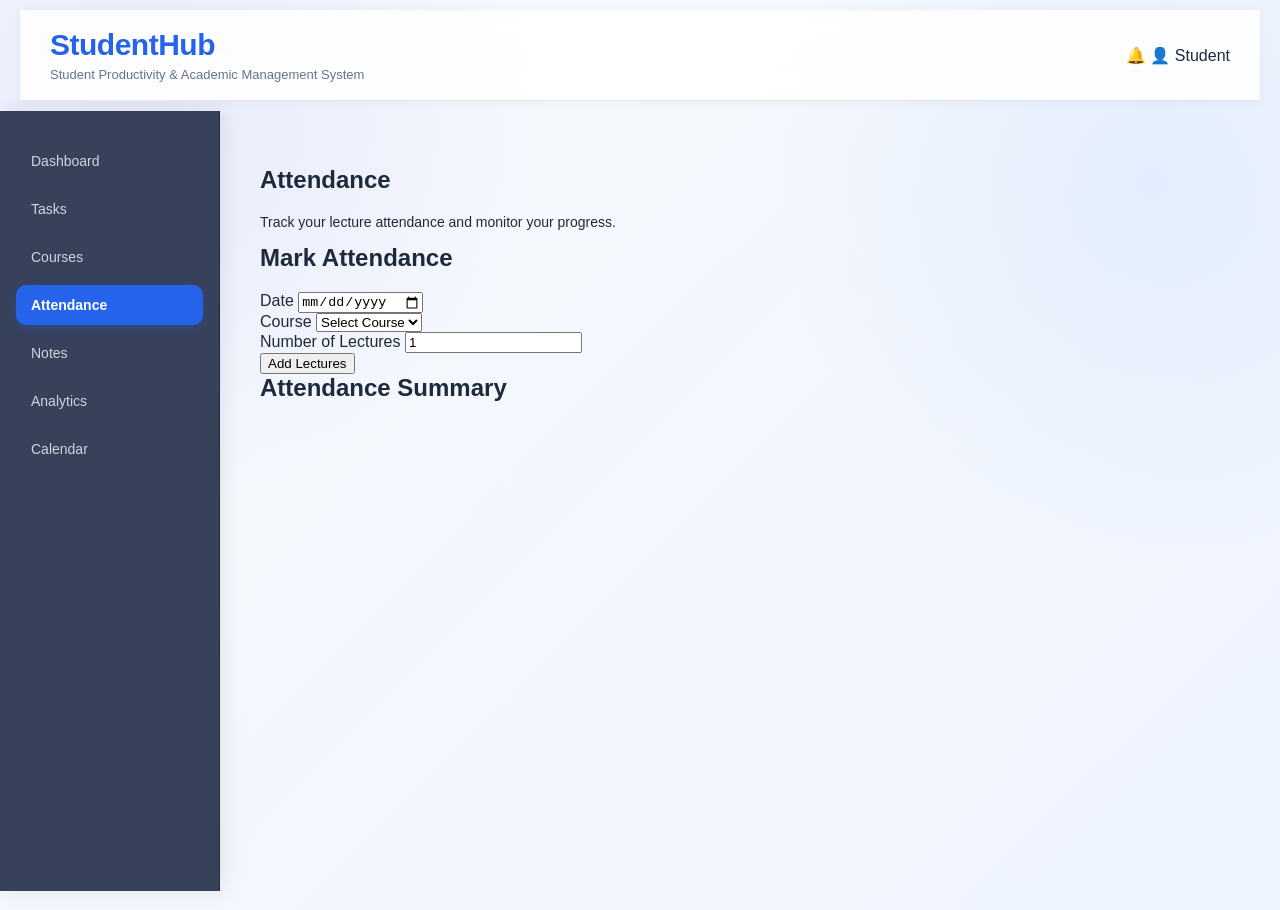
==== attendance.html @ f4cbd661 "Add separate pages for tasks courses and attendance" ====
<!DOCTYPE html>
<html lang="en">

<head>

    <meta charset="UTF-8">

    <meta name="viewport" content="width=device-width, initial-scale=1.0">

    <title>Attendance - StudentHub</title>

    <link rel="stylesheet" href="style.css">

</head>


<body>

    <!-- Header -->

    <header class="top-header">

        <div class="logo">

            <h1>StudentHub</h1>

            <p>
                Student Productivity & Academic Management System
            </p>

        </div>


        <div class="user-area">

            <span>🔔</span>

            <span>👤 Student</span>

        </div>

    </header>



    <div class="app-layout">


        <!-- Sidebar -->

        <nav class="sidebar">

            <ul>

                <li>
                    <a href="index.html" class="nav-link">
                        Dashboard
                    </a>
                </li>


                <li>
                    <a href="tasks.html" class="nav-link">
                        Tasks
                    </a>
                </li>


                <li>
                    <a href="courses.html" class="nav-link">
                        Courses
                    </a>
                </li>


                <li>
                    <a href="attendance.html" class="nav-link active">
                        Attendance
                    </a>
                </li>


                <li>
                    <a href="#" class="nav-link">
                        Notes
                    </a>
                </li>


                <li>
                    <a href="#" class="nav-link">
                        Analytics
                    </a>
                </li>


                <li>
                    <a href="#" class="nav-link">
                        Calendar
                    </a>
                </li>

            </ul>

        </nav>



        <!-- Attendance Main Content -->

        <main class="dashboard">


            <!-- Page Heading -->

            <section class="welcome-section">

                <h2>Attendance</h2>

                <p>
                    Track your lecture attendance and monitor your progress.
                </p>

            </section>



            <!-- Add Attendance -->

            <section class="attendance-section">


                <div class="section-header">

                    <h2>Mark Attendance</h2>

                </div>


                <div class="attendance-form">


                    <!-- Date -->

                    <div class="form-group">

                        <label for="attendance-date">
                            Date
                        </label>

                        <input type="date" id="attendance-date">

                    </div>



                    <!-- Course -->

                    <div class="form-group">

                        <label for="attendance-course">
                            Course
                        </label>

                        <select id="attendance-course">

                            <option value="">
                                Select Course
                            </option>

                        </select>

                    </div>



                    <!-- Number of lectures -->

                    <div class="form-group">

                        <label for="lecture-count">
                            Number of Lectures
                        </label>

                        <input type="number" id="lecture-count" min="1" value="1">

                    </div>



                    <button id="add-attendance-button">
                        Add Lectures
                    </button>


                </div>



                <!-- Lecture attendance will appear here -->

                <div id="lecture-attendance-container">

                </div>


            </section>



            <!-- Attendance Summary -->

            <section class="attendance-summary">

                <div class="section-header">

                    <h2>Attendance Summary</h2>

                </div>


                <div id="attendance-summary-list">

                </div>

            </section>


        </main>

    </div>


    <!-- JavaScript -->

    <script src="js/courses.js"></script>

    <script src="js/attendance.js"></script>


</body>

</html>
---- style.css ----
body{
    margin: 0;
    font-family: Arial, sans-serif;
    background:
        radial-gradient(circle at 10% 10%, rgba(99, 102, 241, 0.10), transparent 30%),
        radial-gradient(circle at 90% 20%, rgba(59, 130, 246, 0.08), transparent 28%),
        linear-gradient(135deg, #f8fafc, #eef4ff);
    color: #1e293b;
    min-height: 100vh;
}
h1{
    font-size: 40px;
}
.nav-link{
    text-decoration:none;
    font-weight:bold;
}
header p {
    font-size: 28px;
}
p{
    font-size: 14px;
}
header{
    padding:10px 20px 30px 40px;
    margin: 10px 20px;
}
main{
    width:90%;
    max-width: 1200px;
    margin: 0 auto;
}
*{
    box-sizing: border-box;
}
body{
    margin:0;
    font-family: Arial,sans-serif ;
}
.logo h1{
    margin: 0;
    font-size: 30px;
    color: #2563eb;
    letter-spacing: -0.5px;
}
.logo p{
    margin: 5px 0 0;
    color: #64748b;
    font-size: 13px;
}
.top-header{
    display: flex;
    justify-content: space-between;
    align-items: center;
    padding: 18px 30px;
    background: rgba(255, 255, 255, 0.88);
    backdrop-filter: blur(12px);
    border-bottom: 1px solid #e2e8f0;
    box-shadow: 0 2px 12px rgba(15, 23, 42, 0.04);
    position: sticky;
    top: 0;
    z-index: 100;
}
.stats-section{
    display: flex;
    gap: 22px;
    margin-top: 30px;
    margin-bottom: 35px;
}
.stat-card{
    flex: 1;
    padding: 24px;
    background: rgba(255, 255, 255, 0.92);
    border: 1px solid #e2e8f0;
    border-radius: 16px;
    box-shadow: 0 6px 20px rgba(15, 23, 42, 0.06);
    transition: transform 0.2s ease, box-shadow 0.2s ease;
}
.stat-card h3{
    margin: 0 0 12px;
    font-size: 16px;
    font-weight: 600;
    color: #475569;
}
.stat-card p{
    margin: 0;
    font-size: 30px;
    font-weight: 700;
    color: #0f172a;
}

.stat-card:hover{
    transform: translateY(-3px);
    box-shadow: 0 10px 28px rgba(15, 23, 42, 0.10);
}
.app-layout{
    display:flex;
    min-height: calc(100vh - 120px);
}
.sidebar{
   width: 220px;
    padding: 30px 16px;
    background: #37415a;
    border-right: 1px solid #1e293b;
    box-shadow: 4px 0 20px rgba(15, 23, 42, 0.08);
}
.sidebar ul{
    list-style:none;
    margin:0;
    padding:0;
}
.nav-link{
    display: block;
    padding: 12px 15px;
    text-decoration: none;
    color: #cbd5e1;
    border-radius: 10px;
    font-size: 14px;
    font-weight: 500;
    transition: all 0.2s ease;
}
.dashboard {
    flex: 1;
    padding: 35px 40px;
    min-width: 0;
}
.sidebar li {
    margin-bottom: 8px;
}
.nav-link:hover{
    background: #1e293b;
    color: #ffffff;
    transform: translateX(3px);
}
.nav-link.active{
    background: #2563eb;
    color: #ffffff;
    border-radius: 10px;
    font-weight: 600;
    box-shadow: 0 4px 12px rgba(37, 99, 235, 0.25);
}
.tasks-section{
    margin-top:35px;
}
.section-header{
    display:flex;
    justify-content:space-between;
    align-items:center;
    margin-bottom:20px;
    
}
.section-header h2{
    margin:0;
}
.section-header button{
    padding: 10px 18px;
    border: none;
    border-radius: 9px;
    background: #2563eb;
    color: white;
    font-size: 13px;
    font-weight: 600;
    cursor: pointer;
    box-shadow: 0 4px 10px rgba(37, 99, 235, 0.18);
    transition: all 0.2s ease;
}

.section-header button:hover{
    background: #1d4ed8;
    transform: translateY(-1px);
    box-shadow: 0 6px 14px rgba(37, 99, 235, 0.25);
}
.task-list{
    display: flex;
    flex-direction:column;
    gap:12px;
    margin-top:20px;
}
.task-info h3{
    margin: 0 0 6px;
    font-size: 16px;
    font-weight: 600;
    color: #1e293b;
}

.task-info p{
    margin: 3px 0;
    color: #64748b;
    font-size: 13px;
}
.task-item{
    display: flex;
    align-items: center;
    gap: 14px;
    padding: 18px 20px;
    background: rgba(255, 255, 255, 0.94);
    border: 1px solid #e2e8f0;
    border-left: 4px solid #f59e0b;
    border-radius: 12px;
    margin-bottom: 10px;
    opacity: 1;
    box-shadow: 0 4px 14px rgba(15, 23, 42, 0.04);
    transition: transform 0.2s ease, box-shadow 0.2s ease;
}

.task-item:hover{
    transform: translateY(-2px);
    box-shadow: 0 8px 20px rgba(15, 23, 42, 0.08);
}
.task-item input[type="checkbox"]{
    margin-top:4px
}
.task-item.completed{
    opacity: 1;
    border-left-color: #22c55e;
    background: rgba(255, 255, 255, 0.94);
    border-left: 4px solid #22c55e;
}

.task-item.completed .task-info h3{
    color: #64748b;
    text-decoration: line-through;
}

/* pending tasks */

.task-item:not(.completed){
    background: rgba(255, 255, 255, 0.94);
    border-left: 4px solid #f59e0b;
}
/* Task priority styling */
.task-info p:last-child{
    display: inline-block;
    margin-top: 7px;
    padding: 4px 9px;
    background: #fff7ed;
    color: #c2410c;
    border-radius: 6px;
    font-size: 11px;
    font-weight: 600;
}
/* Task filter buttons */
.task-filters{
    display: flex;
    gap: 12px;
    padding-bottom: 30px;
    align-items:center;
}
.filter-btn{
    padding: 8px 16px;
    border: 1px solid #dbe2ea;
    border-radius: 8px;
    background: #ffffff;
    color: #475569;
    font-size: 12px;
    font-weight: 500;
    cursor: pointer;
    transition: all 0.2s ease;
}

.filter-btn:hover{
    background: #eff6ff;
    border-color: #93c5fd;
    color: #2563eb;
}

.filter-btn.active{
    background: #2563eb;
    color: #ffffff;
    border-color: #2563eb;
    box-shadow: 0 3px 8px rgba(37, 99, 235, 0.2);
}

.task-item .task-info{
     flex:1;
}

.task-item button{
    margin-left: 5px;
    padding: 8px 13px;
    border: 1px solid #dbe2ea;
    border-radius: 8px;
    background: #ffffff;
    color: #475569;
    font-size: 12px;
    font-weight: 500;
    cursor: pointer;
    transition: all 0.2s ease;
}

.task-item button:hover{
    background: #eff6ff;
    border-color: #93c5fd;
    color: #2563eb;
}
/* task search box */
.task-search{
    margin-bottom:20px;
}
#task-search-input{
    width: 60%;
    padding: 11px 15px;
    border: 1px solid #dbe2ea;
    border-radius: 10px;
    background: rgba(255, 255, 255, 0.95);
    color: #1e293b;
    font-size: 13px;
    outline: none;
    transition: all 0.2s ease;
}

#task-search-input:focus{
    border-color: #60a5fa;
    box-shadow: 0 0 0 3px rgba(37, 99, 235, 0.10);
}
/* Task due date */
.task-date{
    margin-bottom:20px;
}
.task-date label{
    margin-right:10px;
    font-weight:bold;
}
#task-date-input{
    padding:8px 10px;
    border: 1px solid #ddd;
    border-radius:6px;
    cursor: pointer;
}
/* ADD TASK MODEL */
.task-modal {
    display: none;
    position: fixed;
    inset: 0;
    width: 100%;
    height: 100%;
    background: rgba(0, 0, 0, 0.45);
    justify-content: center;
    align-items: center;
    z-index: 9999;
}

/* Modal Card */
.task-modal-content {
    position: relative;
    width: 480px;
    max-width: calc(100% - 40px);
    background: #ffffff;
    padding: 30px;
    border-radius: 16px;
    box-shadow: 0 20px 50px rgba(0, 0, 0, 0.25);
    z-index: 10000;
}

/* Modal Header */
.modal-header {
    display: flex;
    justify-content: space-between;
    align-items: center;
    margin-bottom: 25px;
}
.modal-header h2 {
    margin: 0;
    font-size: 24px;
}

/* Close Button */
#close-modal-button {
    border: none;
    background: transparent;
    font-size: 28px;
    color: #555;
    cursor: pointer;
    padding: 0;
    line-height: 1;
}

#close-modal-button:hover {
    color: #000;
}

/* Form */
#task-form {
    display: flex;
    flex-direction: column;
    gap: 10px;
}

/* Labels */
#task-form label {
    font-weight: 600;
    font-size: 14px;
    margin-top: 8px;
}

/* Inputs and Select */
#task-form input,
#task-form select {
    width: 100%;
    padding: 12px 14px;
    border: 1px solid #d0d0d0;
    border-radius: 8px;
    font-size: 15px;
    background: #fff;
    outline: none;
}

/* Input focus */
#task-form input:focus,
#task-form select:focus {
    border-color: #555;
    box-shadow: 0 0 0 3px rgba(0, 0, 0, 0.08);
}

/* Modal Action Buttons */
.modal-actions {
    display: flex;
    justify-content: flex-end;
    gap: 12px;
    margin-top: 25px;
}

/* Cancel Button */
#cancel-task-button {
    padding: 10px 18px;
    border: 1px solid #ccc;
    border-radius: 8px;
    background: #fff;
    cursor: pointer;
    font-size: 14px;
}

/* Add Task Button */
.modal-actions button[type="submit"] {
    padding: 10px 20px;
    border: none;
    border-radius: 8px;
    background: #333;
    color: white;
    cursor: pointer;
    font-size: 14px;
}

/* Button hover */
#cancel-task-button:hover {
    background: #f3f3f3;
}

.modal-actions button[type="submit"]:hover {
    background: #222;
}

/* course section */

.courses-section {
    margin-top: 40px;
}

.course-list {
    display: grid;
    grid-template-columns: repeat(2, 1fr);
    gap: 18px;
    margin-top: 20px;
}

.course-card {
    padding: 22px;
    background: rgba(255, 255, 255, 0.94);
    border: 1px solid #e2e8f0;
    border-radius: 14px;
    box-shadow: 0 4px 14px rgba(15, 23, 42, 0.05);
    transition: transform 0.2s ease, box-shadow 0.2s ease;
}

.course-card:hover {
    transform: translateY(-3px);
    box-shadow: 0 8px 22px rgba(15, 23, 42, 0.09);
}

.course-card h3 {
    margin: 0 0 16px;
    font-size: 18px;
    font-weight: 600;
    color: #1e293b;
}

.course-card p {
    margin: 7px 0;
    font-size: 13px;
    color: #64748b;
}

/* =========================
   COURSE MODAL
   ========================= */

.course-modal {
    display: none;
    position: fixed;
    inset: 0;
    width: 100%;
    height: 100%;
    background: rgba(0, 0, 0, 0.45);
    justify-content: center;
    align-items: center;
    z-index: 9999;
}

/* Course Modal Card */

.course-modal-content {
    position: relative;
    width: 480px;
    max-width: calc(100% - 40px);
    background: #ffffff;
    padding: 30px;
    border-radius: 16px;
    box-shadow: 0 20px 50px rgba(0, 0, 0, 0.25);
}

/* Course Modal Header */

.course-modal-content .modal-header {
    display: flex;
    justify-content: space-between;
    align-items: center;
    margin-bottom: 25px;
}

.course-modal-content .modal-header h2 {
    margin: 0;
    font-size: 24px;
}

/* Close Button */

#close-course-modal-button {
    border: none;
    background: transparent;
    font-size: 28px;
    color: #555;
    cursor: pointer;
    padding: 0;
    line-height: 1;
}

#close-course-modal-button:hover {
    color: #000;
}

/* Course Form */

#course-form {
    display: flex;
    flex-direction: column;
    gap: 10px;
}

/* Course Form Labels */

#course-form label {
    font-weight: 600;
    font-size: 14px;
    margin-top: 8px;
}

/* Course Form Inputs */

#course-form input {
    width: 100%;
    padding: 12px 14px;
    border: 1px solid #d0d0d0;
    border-radius: 8px;
    font-size: 15px;
    background: #fff;
    outline: none;
}

/* Input Focus */

#course-form input:focus {
    border-color: #555;
    box-shadow: 0 0 0 3px rgba(0, 0, 0, 0.08);
}

.course-card button {
    margin-top: 14px;
    margin-right: 8px;
    padding: 8px 14px;
    border: 1px solid #dbe2ea;
    border-radius: 8px;
    background: #ffffff;
    color: #334155;
    font-size: 12px;
    font-weight: 500;
    cursor: pointer;
    transition: all 0.2s ease;
}

.course-card button:hover {
    background: #eff6ff;
    border-color: #93c5fd;
    color: #2854ab;
}
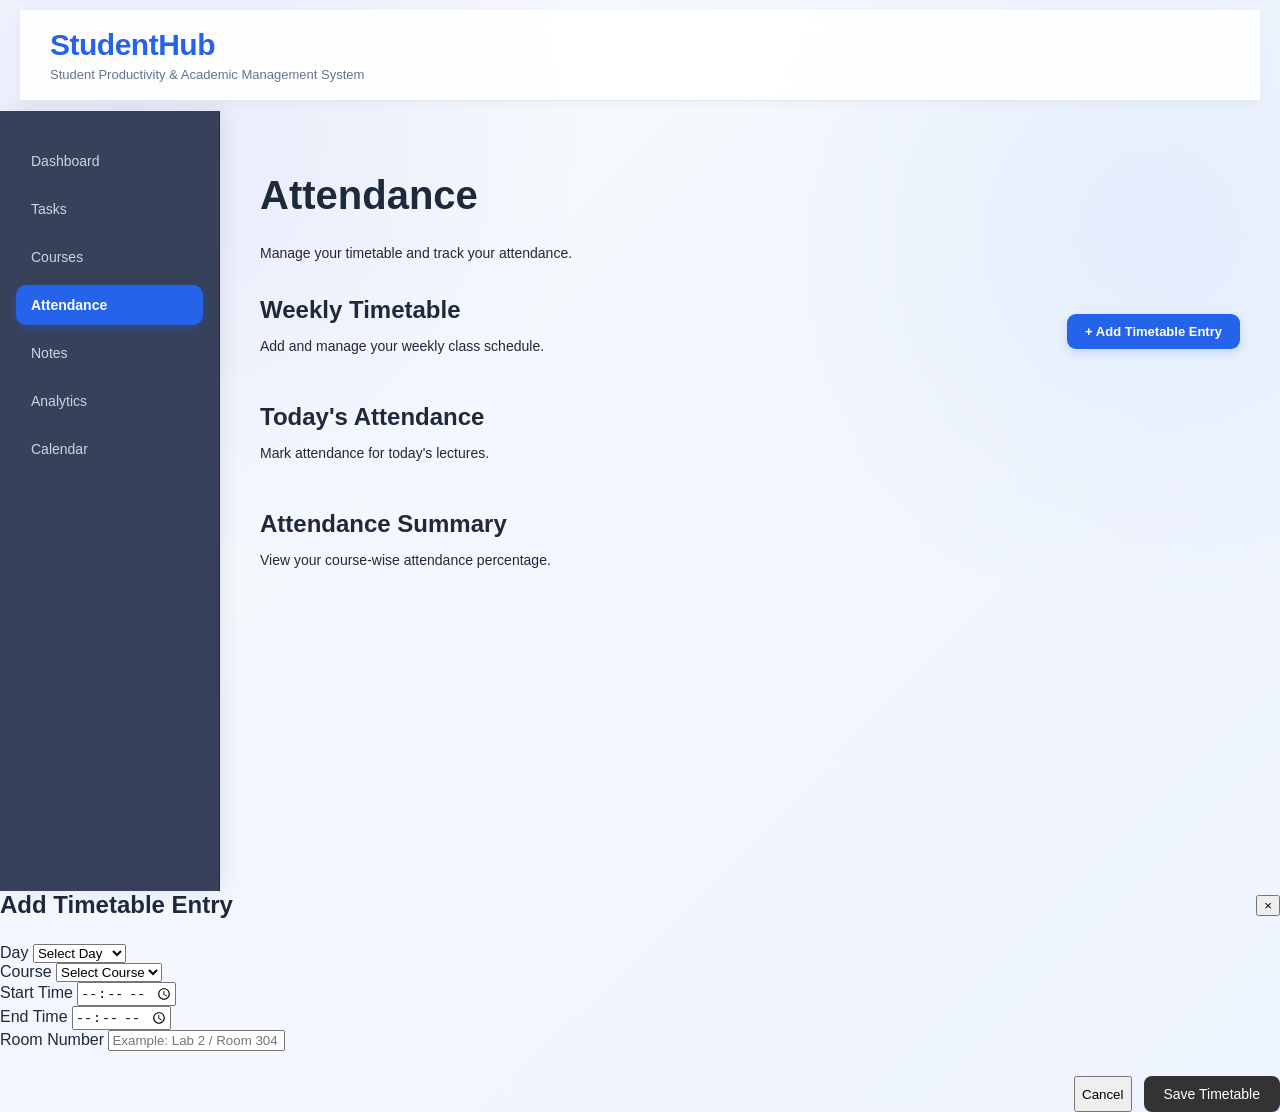
==== commit 5e5edb77: "feat: add attendance page structure" ====
--- a/attendance.html
+++ b/attendance.html
@@ -2,53 +2,30 @@
 <html lang="en">
 
 <head>
-
     <meta charset="UTF-8">
-
     <meta name="viewport" content="width=device-width, initial-scale=1.0">
-
     <title>Attendance - StudentHub</title>
-
     <link rel="stylesheet" href="style.css">
-
 </head>
 
-
 <body>
 
-    <!-- Header -->
+    <!-- TOP HEADER -->
 
     <header class="top-header">
-
         <div class="logo">
-
             <h1>StudentHub</h1>
-
-            <p>
-                Student Productivity & Academic Management System
-            </p>
-
+            <p>Student Productivity & Academic Management System</p>
         </div>
-
-
-        <div class="user-area">
-
-            <span>🔔</span>
-
-            <span>👤 Student</span>
-
-        </div>
-
     </header>
 
-
+    <!-- APP LAYOUT -->
 
     <div class="app-layout">
 
-
-        <!-- Sidebar -->
-
-        <nav class="sidebar">
+        <!-- SIDEBAR -->
+
+        <aside class="sidebar">
 
             <ul>
 
@@ -58,42 +35,36 @@
                     </a>
                 </li>
 
-
                 <li>
                     <a href="tasks.html" class="nav-link">
                         Tasks
                     </a>
                 </li>
 
-
                 <li>
                     <a href="courses.html" class="nav-link">
                         Courses
                     </a>
                 </li>
 
-
                 <li>
                     <a href="attendance.html" class="nav-link active">
                         Attendance
                     </a>
                 </li>
 
-
                 <li>
                     <a href="#" class="nav-link">
                         Notes
                     </a>
                 </li>
 
-
                 <li>
                     <a href="#" class="nav-link">
                         Analytics
                     </a>
                 </li>
 
-
                 <li>
                     <a href="#" class="nav-link">
                         Calendar
@@ -102,142 +73,250 @@
 
             </ul>
 
-        </nav>
-
-
-
-        <!-- Attendance Main Content -->
+        </aside>
+
+        <!-- MAIN DASHBOARD -->
 
         <main class="dashboard">
-
-
-            <!-- Page Heading -->
-
-            <section class="welcome-section">
-
-                <h2>Attendance</h2>
-
+            <div class="page-heading">
+                <h1>Attendance</h1>
                 <p>
-                    Track your lecture attendance and monitor your progress.
+                    Manage your timetable and track your attendance.
                 </p>
+            </div>
+
+            <!-- WEEKLY TIMETABLE -->
+
+            <section class="attendance-section">
+                <div class="section-header">
+                    <div>
+                        <h2>Weekly Timetable</h2>
+                        <p class="section-description">
+                            Add and manage your weekly class schedule.
+                        </p>
+                    </div>
+
+                    <div class="section-header-actions">
+                        <button
+                            type="button"
+                            id="add-timetable-button"
+                            class="primary-button">
+                            + Add Timetable Entry
+                        </button>
+                    </div>
+                </div>
+
+                <div id="timetable-list" class="timetable-list">
+
+                    <!-- Timetable entries will appear here -->
+
+                </div>
 
             </section>
 
-
-
-            <!-- Add Attendance -->
+            <!-- TODAY'S ATTENDANCE -->
 
             <section class="attendance-section">
-
-
                 <div class="section-header">
-
-                    <h2>Mark Attendance</h2>
-
-                </div>
-
-
-                <div class="attendance-form">
-
-
-                    <!-- Date -->
-
-                    <div class="form-group">
-
-                        <label for="attendance-date">
-                            Date
-                        </label>
-
-                        <input type="date" id="attendance-date">
-
+                    <div>
+                        <h2>Today's Attendance</h2>
+                        <p class="section-description">
+                            Mark attendance for today's lectures.
+                        </p>
                     </div>
 
-
-
-                    <!-- Course -->
-
-                    <div class="form-group">
-
-                        <label for="attendance-course">
-                            Course
-                        </label>
-
-                        <select id="attendance-course">
-
-                            <option value="">
-                                Select Course
-                            </option>
-
-                        </select>
-
+                    <p id="today-date" class="today-date"></p>
+
+                </div>
+
+                <div
+                    id="today-attendance-list"
+                    class="today-attendance-list">
+
+                    <!-- Today's attendance cards will appear here -->
+
+                </div>
+
+            </section>
+
+            <!-- ATTENDANCE SUMMARY -->
+
+            <section class="attendance-section">
+                <div class="section-header">
+                    <div>
+                        <h2>Attendance Summary</h2>
+                        <p class="section-description">
+                            View your course-wise attendance percentage.
+                        </p>
                     </div>
-
-
-
-                    <!-- Number of lectures -->
-
-                    <div class="form-group">
-
-                        <label for="lecture-count">
-                            Number of Lectures
-                        </label>
-
-                        <input type="number" id="lecture-count" min="1" value="1">
-
-                    </div>
-
-
-
-                    <button id="add-attendance-button">
-                        Add Lectures
+                </div>
+
+                <div
+                    id="attendance-summary-list"
+                    class="attendance-summary-list">
+
+                    <!-- Summary cards will appear here -->
+
+                </div>
+            </section>
+        </main>
+    </div>
+
+    <!-- TIMETABLE MODAL -->
+
+    <div
+        id="timetable-modal"
+        class="modal hidden">
+
+        <div class="modal-content">
+
+            <div class="modal-header">
+                <h2 id="timetable-modal-title">
+                    Add Timetable Entry
+                </h2>
+                <button
+                    type="button"
+                    id="close-timetable-modal"
+                    class="close-modal-button">
+                    &times;
+                </button>
+            </div>
+
+            <form id="timetable-form">
+
+                <!-- Day -->
+
+                <div class="form-group">
+                    <label for="timetable-day">
+                        Day
+                    </label>
+
+                    <select
+                        id="timetable-day"
+                        required>
+
+                        <option value="">
+                            Select Day
+                        </option>
+
+                        <option value="Monday">
+                            Monday
+                        </option>
+
+                        <option value="Tuesday">
+                            Tuesday
+                        </option>
+
+                        <option value="Wednesday">
+                            Wednesday
+                        </option>
+
+                        <option value="Thursday">
+                            Thursday
+                        </option>
+
+                        <option value="Friday">
+                            Friday
+                        </option>
+
+                        <option value="Saturday">
+                            Saturday
+                        </option>
+
+                        <option value="Sunday">
+                            Sunday
+                        </option>
+                    </select>
+                </div>
+
+                <!-- Course -->
+
+                <div class="form-group">
+
+                    <label for="timetable-course">
+                        Course
+                    </label>
+
+                    <select
+                        id="timetable-course"required>
+                        <option value="">
+                            Select Course
+                        </option>
+                    </select>
+
+                </div>
+
+                <!-- Start Time -->
+
+                <div class="form-group">
+
+                    <label for="timetable-start-time">
+                        Start Time
+                    </label>
+
+                    <input
+                        type="time"
+                        id="timetable-start-time"
+                        required>
+
+                </div>
+
+                <!-- End Time -->
+
+                <div class="form-group">
+
+                    <label for="timetable-end-time">
+                        End Time
+                    </label>
+
+                    <input
+                        type="time"
+                        id="timetable-end-time"
+                        required>
+
+                </div>
+
+                <!-- Room -->
+
+                <div class="form-group">
+
+                    <label for="timetable-room">
+                        Room Number
+                    </label>
+
+                    <input
+                        type="text"
+                        id="timetable-room"
+                        placeholder="Example: Lab 2 / Room 304"
+                        required>
+
+                </div>
+
+                <!-- Modal Buttons -->
+
+                <div class="modal-actions">
+
+                    <button
+                        type="button"
+                        id="cancel-timetable-button"
+                        class="cancel-button">Cancel
+
                     </button>
 
-
-                </div>
-
-
-
-                <!-- Lecture attendance will appear here -->
-
-                <div id="lecture-attendance-container">
-
-                </div>
-
-
-            </section>
-
-
-
-            <!-- Attendance Summary -->
-
-            <section class="attendance-summary">
-
-                <div class="section-header">
-
-                    <h2>Attendance Summary</h2>
-
-                </div>
-
-
-                <div id="attendance-summary-list">
-
-                </div>
-
-            </section>
-
-
-        </main>
-
+                    <button
+                        type="submit"
+                        class="primary-button"> Save Timetable
+
+                    </button>
+                </div>
+            </form>
+        </div>
     </div>
 
-
-    <!-- JavaScript -->
+    <!-- JAVASCRIPT FILES-->
 
     <script src="js/courses.js"></script>
-
     <script src="js/attendance.js"></script>
 
-
 </body>
-
-</html>+</html>
--- a/style.css
+++ b/style.css
@@ -601,4 +601,137 @@
     background: #eff6ff;
     border-color: #93c5fd;
     color: #2854ab;
+}
+
+   /* ATTENDANCE SECTION */
+
+.attendance-section {
+    margin-top: 35px;
+}
+
+/* Attendance Form Card */
+
+.attendance-form {
+    display: grid;
+    grid-template-columns: 1fr 1fr;
+    gap: 20px;
+    padding: 25px;
+    background: rgba(255, 255, 255, 0.94);
+    border: 1px solid #e2e8f0;
+    border-radius: 14px;
+    box-shadow: 0 4px 14px rgba(15, 23, 42, 0.05);
+}
+
+/* Form Groups */
+
+.attendance-form .form-group {
+    display: flex;
+    flex-direction: column;
+    gap: 8px;
+}
+
+/* Labels */
+
+.attendance-form label {
+    font-size: 13px;
+    font-weight: 600;
+    color: #334155;
+}
+
+/* Inputs and Select */
+
+.attendance-form input,
+.attendance-form select {
+    width: 100%;
+    padding: 11px 13px;
+    border: 1px solid #dbe2ea;
+    border-radius: 8px;
+    background: #ffffff;
+    color: #1e293b;
+    font-size: 13px;
+    outline: none;
+}
+
+/* Input Focus */
+
+.attendance-form input:focus,
+.attendance-form select:focus {
+    border-color: #60a5fa;
+    box-shadow: 0 0 0 3px rgba(37, 99, 235, 0.10);
+}
+
+/* Add Lectures Button */
+
+#add-attendance-button {
+    align-self: end;
+    padding: 11px 18px;
+    border: none;
+    border-radius: 9px;
+    background: #2563eb;
+    color: white;
+    font-size: 13px;
+    font-weight: 600;
+    cursor: pointer;
+    box-shadow: 0 4px 10px rgba(37, 99, 235, 0.18);
+    transition: all 0.2s ease;
+}
+
+#add-attendance-button:hover {
+    background: #1d4ed8;
+    transform: translateY(-1px);
+}
+
+   /* LECTURE ATTENDANCE */
+   
+#lecture-attendance-container {
+    margin-top: 25px;
+}
+
+   /* ATTENDANCE SUMMARY */
+
+.attendance-summary {
+    margin-top: 40px;
+}
+
+#attendance-summary-list {
+    display: grid;
+    grid-template-columns: repeat(2, 1fr);
+    gap: 18px;
+}
+
+/* Summary Card */
+
+.attendance-summary-card {
+    padding: 20px;
+    background: rgba(255, 255, 255, 0.94);
+    border: 1px solid #e2e8f0;
+    border-radius: 14px;
+    box-shadow: 0 4px 14px rgba(15, 23, 42, 0.05);
+}
+
+/* Summary Card Heading */
+
+.attendance-summary-card h3 {
+    margin: 0 0 12px;
+    font-size: 17px;
+    color: #1e293b;
+}
+/* Summary Information */
+
+.attendance-summary-card p {
+    margin: 6px 0;
+    font-size: 13px;
+    color: #64748b;
+}
+
+/* 
+   ATTENDANCE RESPONSIVE */
+
+@media (max-width: 700px) {
+    .attendance-form {
+        grid-template-columns: 1fr;
+    }
+    #attendance-summary-list {
+        grid-template-columns: 1fr;
+    }
 }
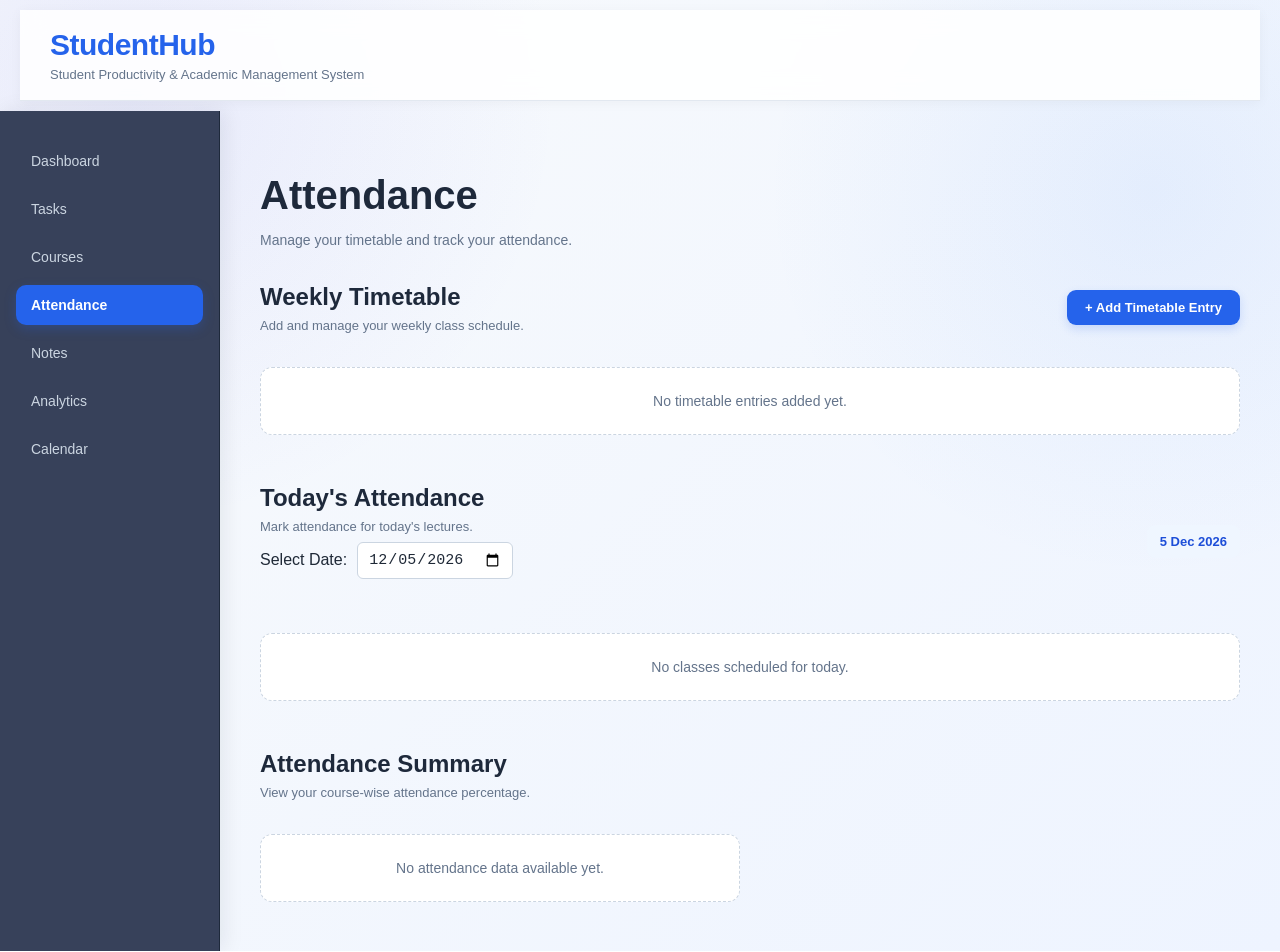
==== commit 6daef8b4: "feat: update attendance functionality" ====
--- a/attendance.html
+++ b/attendance.html
@@ -97,10 +97,7 @@
                     </div>
 
                     <div class="section-header-actions">
-                        <button
-                            type="button"
-                            id="add-timetable-button"
-                            class="primary-button">
+                        <button type="button" id="add-timetable-button" class="primary-button">
                             + Add Timetable Entry
                         </button>
                     </div>
@@ -123,15 +120,17 @@
                         <p class="section-description">
                             Mark attendance for today's lectures.
                         </p>
+                        <div class="attendance-date-selector">
+                            <label for="attendance-date">Select Date:</label>
+                            <input type="date" id="attendance-date">
+                        </div>
                     </div>
 
                     <p id="today-date" class="today-date"></p>
 
                 </div>
 
-                <div
-                    id="today-attendance-list"
-                    class="today-attendance-list">
+                <div id="today-attendance-list" class="today-attendance-list">
 
                     <!-- Today's attendance cards will appear here -->
 
@@ -151,9 +150,7 @@
                     </div>
                 </div>
 
-                <div
-                    id="attendance-summary-list"
-                    class="attendance-summary-list">
+                <div id="attendance-summary-list" class="attendance-summary-list">
 
                     <!-- Summary cards will appear here -->
 
@@ -164,9 +161,7 @@
 
     <!-- TIMETABLE MODAL -->
 
-    <div
-        id="timetable-modal"
-        class="modal hidden">
+    <div id="timetable-modal" class="modal hidden">
 
         <div class="modal-content">
 
@@ -174,10 +169,7 @@
                 <h2 id="timetable-modal-title">
                     Add Timetable Entry
                 </h2>
-                <button
-                    type="button"
-                    id="close-timetable-modal"
-                    class="close-modal-button">
+                <button type="button" id="close-timetable-modal" class="close-modal-button">
                     &times;
                 </button>
             </div>
@@ -191,9 +183,7 @@
                         Day
                     </label>
 
-                    <select
-                        id="timetable-day"
-                        required>
+                    <select id="timetable-day" required>
 
                         <option value="">
                             Select Day
@@ -237,8 +227,7 @@
                         Course
                     </label>
 
-                    <select
-                        id="timetable-course"required>
+                    <select id="timetable-course" required>
                         <option value="">
                             Select Course
                         </option>
@@ -254,10 +243,7 @@
                         Start Time
                     </label>
 
-                    <input
-                        type="time"
-                        id="timetable-start-time"
-                        required>
+                    <input type="time" id="timetable-start-time" required>
 
                 </div>
 
@@ -269,10 +255,7 @@
                         End Time
                     </label>
 
-                    <input
-                        type="time"
-                        id="timetable-end-time"
-                        required>
+                    <input type="time" id="timetable-end-time" required>
 
                 </div>
 
@@ -284,11 +267,7 @@
                         Room Number
                     </label>
 
-                    <input
-                        type="text"
-                        id="timetable-room"
-                        placeholder="Example: Lab 2 / Room 304"
-                        required>
+                    <input type="text" id="timetable-room" placeholder="Example: Lab 2 / Room 304" required>
 
                 </div>
 
@@ -296,16 +275,11 @@
 
                 <div class="modal-actions">
 
-                    <button
-                        type="button"
-                        id="cancel-timetable-button"
-                        class="cancel-button">Cancel
+                    <button type="button" id="cancel-timetable-button" class="cancel-button">Cancel
 
                     </button>
 
-                    <button
-                        type="submit"
-                        class="primary-button"> Save Timetable
+                    <button type="submit" class="primary-button"> Save Timetable
 
                     </button>
                 </div>
@@ -319,4 +293,5 @@
     <script src="js/attendance.js"></script>
 
 </body>
-</html>
+
+</html>
--- a/style.css
+++ b/style.css
@@ -33,10 +33,7 @@
 *{
     box-sizing: border-box;
 }
-body{
-    margin:0;
-    font-family: Arial,sans-serif ;
-}
+
 .logo h1{
     margin: 0;
     font-size: 30px;
@@ -605,133 +602,581 @@
 
    /* ATTENDANCE SECTION */
 
+/* ATTENDANCE PAGE */
+
+.page-heading {
+    margin-bottom: 35px;
+}
+
+.page-heading h1 {
+    margin-bottom: 8px;
+}
+
+.page-heading p {
+    color: #64748b;
+}
+
+/* ATTENDANCE SECTION */
+
 .attendance-section {
     margin-top: 35px;
 }
 
-/* Attendance Form Card */
-
-.attendance-form {
-    display: grid;
-    grid-template-columns: 1fr 1fr;
+/* SECTION HEADER */
+
+.section-header {
+    display: flex;
+    justify-content: space-between;
+    align-items: center;
     gap: 20px;
+    margin-bottom: 20px;
+}
+
+.section-header h2 {
+    margin: 0 0 7px;
+    font-size: 24px;
+    color: #1e293b;
+}
+
+.section-description {
+    margin: 0;
+    color: #64748b;
+    font-size: 13px;
+}
+
+.section-header-actions {
+    display: flex;
+    align-items: center;
+    gap: 12px;
+    flex-wrap: wrap;
+}
+
+/* BUTTONS */
+
+.primary-button,
+.secondary-button,
+.cancel-button,
+.delete-button,
+.delete-small-button {
+    border: none;
+    border-radius: 8px;
+    padding: 10px 15px;
+    font-size: 13px;
+    font-weight: 600;
+    cursor: pointer;
+    transition: all 0.2s ease;
+}
+
+.primary-button {
+    background: #2563eb;
+    color: #ffffff;
+}
+
+.primary-button:hover {
+    background: #1d4ed8;
+    transform: translateY(-1px);
+}
+
+.secondary-button {
+    background: #e0e7ff;
+    color: #3730a3;
+}
+
+.secondary-button:hover {
+    background: #c7d2fe;
+}
+
+.cancel-button {
+    background: #f1f5f9;
+    color: #334155;
+    border: 1px solid #cbd5e1;
+}
+
+.cancel-button:hover {
+    background: #e2e8f0;
+}
+
+.delete-button,
+.delete-small-button {
+    background: #fee2e2;
+    color: #b91c1c;
+}
+
+.delete-button:hover,
+.delete-small-button:hover {
+    background: #fecaca;
+}
+
+/* EMPTY STATE */
+
+.empty-state {
     padding: 25px;
-    background: rgba(255, 255, 255, 0.94);
+    text-align: center;
+    color: #64748b;
+    background: #ffffff;
+    border: 1px dashed #cbd5e1;
+    border-radius: 12px;
+    font-size: 14px;
+}
+
+/* TIMETABLE LIST */
+
+.timetable-list {
+    display: flex;
+    flex-direction: column;
+    gap: 20px;
+}
+
+/* DAY CARD */
+
+.timetable-day-card {
+    padding: 22px;
+    background: rgba(255, 255, 255, 0.95);
     border: 1px solid #e2e8f0;
     border-radius: 14px;
     box-shadow: 0 4px 14px rgba(15, 23, 42, 0.05);
 }
 
-/* Form Groups */
-
-.attendance-form .form-group {
+.timetable-day-card h3 {
+    margin: 0 0 18px;
+    color: #1e293b;
+    font-size: 20px;
+    border-bottom: 1px solid #e2e8f0;
+    padding-bottom: 12px;
+}
+
+/* TIMETABLE ENTRY */
+
+.timetable-entry {
+    display: flex;
+    justify-content: space-between;
+    align-items: center;
+    gap: 20px;
+    padding: 17px;
+    margin-bottom: 12px;
+    background: #f8fafc;
+    border: 1px solid #e2e8f0;
+    border-left: 4px solid #2563eb;
+    border-radius: 10px;
+}
+
+.timetable-entry:last-child {
+    margin-bottom: 0;
+}
+
+.timetable-entry-info {
+    flex: 1;
+    min-width: 0;
+}
+
+.timetable-entry-info h4 {
+    margin: 0 0 9px;
+    color: #1e293b;
+    font-size: 16px;
+}
+
+.timetable-entry-info p {
+    margin: 5px 0;
+    color: #64748b;
+    font-size: 13px;
+}
+
+/* TODAY'S DATE */
+
+.today-date {
+    margin: 0;
+    padding: 9px 13px;
+    background: #eff6ff;
+    color: #1d4ed8;
+    border-radius: 8px;
+    font-size: 13px;
+    font-weight: 600;
+}
+
+/*  TODAY'S ATTENDANCE */
+
+.today-attendance-list {
     display: flex;
     flex-direction: column;
-    gap: 8px;
-}
-
-/* Labels */
-
-.attendance-form label {
-    font-size: 13px;
-    font-weight: 600;
-    color: #334155;
-}
-
-/* Inputs and Select */
-
-.attendance-form input,
-.attendance-form select {
-    width: 100%;
-    padding: 11px 13px;
-    border: 1px solid #dbe2ea;
-    border-radius: 8px;
-    background: #ffffff;
-    color: #1e293b;
-    font-size: 13px;
-    outline: none;
-}
-
-/* Input Focus */
-
-.attendance-form input:focus,
-.attendance-form select:focus {
-    border-color: #60a5fa;
-    box-shadow: 0 0 0 3px rgba(37, 99, 235, 0.10);
-}
-
-/* Add Lectures Button */
-
-#add-attendance-button {
-    align-self: end;
-    padding: 11px 18px;
-    border: none;
-    border-radius: 9px;
-    background: #2563eb;
-    color: white;
-    font-size: 13px;
-    font-weight: 600;
-    cursor: pointer;
-    box-shadow: 0 4px 10px rgba(37, 99, 235, 0.18);
-    transition: all 0.2s ease;
-}
-
-#add-attendance-button:hover {
-    background: #1d4ed8;
-    transform: translateY(-1px);
-}
-
-   /* LECTURE ATTENDANCE */
-   
-#lecture-attendance-container {
-    margin-top: 25px;
-}
-
-   /* ATTENDANCE SUMMARY */
-
-.attendance-summary {
-    margin-top: 40px;
-}
-
-#attendance-summary-list {
-    display: grid;
-    grid-template-columns: repeat(2, 1fr);
-    gap: 18px;
-}
-
-/* Summary Card */
-
-.attendance-summary-card {
+    gap: 15px;
+}
+
+.today-attendance-card {
+    display: flex;
+    justify-content: space-between;
+    align-items: center;
+    gap: 20px;
     padding: 20px;
-    background: rgba(255, 255, 255, 0.94);
+    background: rgba(255, 255, 255, 0.95);
     border: 1px solid #e2e8f0;
     border-radius: 14px;
     box-shadow: 0 4px 14px rgba(15, 23, 42, 0.05);
 }
 
-/* Summary Card Heading */
+.today-attendance-info {
+    flex: 1;
+    min-width: 0;
+}
+
+.today-attendance-info h3 {
+    margin: 0 0 10px;
+    color: #1e293b;
+    font-size: 17px;
+}
+
+.today-attendance-info p {
+    margin: 5px 0;
+    color: #64748b;
+    font-size: 13px;
+}
+
+/* ATTENDANCE STATUS BUTTONS */
+
+.attendance-status-buttons {
+    display: flex;
+    gap: 10px;
+    flex-wrap: wrap;
+}
+
+.attendance-status-button {
+    padding: 10px 15px;
+    border-radius: 8px;
+    font-size: 13px;
+    font-weight: 600;
+    cursor: pointer;
+    border: 1px solid transparent;
+    transition: all 0.2s ease;
+}
+
+.present-button {
+    background: #dcfce7;
+    color: #166534;
+    border-color: #86efac;
+}
+
+.present-button:hover,
+.present-button.selected {
+    background: #16a34a;
+    color: #ffffff;
+}
+
+.absent-button {
+    background: #fee2e2;
+    color: #991b1b;
+    border-color: #fca5a5;
+}
+
+.absent-button:hover,
+.absent-button.selected {
+    background: #dc2626;
+    color: #ffffff;
+}
+
+.edit-button {
+    background: #eff6ff;
+    color: #1d4ed8;
+    border: 1px solid #93c5fd;
+    border-radius: 6px;
+    padding: 6px 12px;
+    cursor: pointer;
+}
+
+.edit-button:hover {
+    background: #2563eb;
+    color: #ffffff;
+}
+.no-class-button {
+    background: #f3f4f6;
+    color: #374151;
+    border-color: #d1d5db;
+}
+
+.no-class-button:hover,
+.no-class-button.selected {
+    background: #6b7280;
+    color: #ffffff;
+}
+
+/* ATTENDANCE DATE SELECTOR */
+
+.attendance-date-selector {
+    display: flex;
+    align-items: center;
+    gap: 10px;
+    margin-top: 8px;
+    margin-bottom: 20px;
+}
+
+.attendance-date-selector label {
+    font-size: 16px;
+    font-weight: 500;
+    color: #1f2937;
+}
+
+.attendance-date-selector input[type="date"] {
+    padding: 8px 10px;
+    border: 1px solid #cbd5e1;
+    border-radius: 6px;
+    background: #ffffff;
+    color: #1f2937;
+    font-size: 15px;
+    cursor: pointer;
+    outline: none;
+}
+
+.attendance-date-selector input[type="date"]:focus {
+    border-color: #2563eb;
+    box-shadow: 0 0 0 2px rgba(37, 99, 235, 0.15);
+}
+
+/* ATTENDANCE SUMMARY */
+
+.attendance-summary-list {
+    display: grid;
+    grid-template-columns: repeat(2, minmax(0, 1fr));
+    gap: 20px;
+}
+
+.attendance-summary-card {
+    padding: 22px;
+    background: rgba(255, 255, 255, 0.95);
+    border: 1px solid #e2e8f0;
+    border-radius: 14px;
+    box-shadow: 0 4px 14px rgba(15, 23, 42, 0.05);
+}
 
 .attendance-summary-card h3 {
-    margin: 0 0 12px;
-    font-size: 17px;
-    color: #1e293b;
-}
-/* Summary Information */
+    margin: 0 0 15px;
+    color: #1e293b;
+    font-size: 19px;
+}
 
 .attendance-summary-card p {
-    margin: 6px 0;
-    font-size: 13px;
+    margin: 8px 0;
     color: #64748b;
-}
-
-/* 
-   ATTENDANCE RESPONSIVE */
+    font-size: 13px;
+}
+
+.attendance-summary-card strong {
+    color: #1e293b;
+}
+
+.attendance-percentage {
+    display: inline-block;
+    margin-top: 15px !important;
+    padding: 8px 12px;
+    background: #dbeafe;
+    color: #1d4ed8 !important;
+    border-radius: 8px;
+    font-weight: 700;
+}
+
+/* MODAL */
+
+.modal {
+    position: fixed;
+    inset: 0;
+    display: flex;
+    justify-content: center;
+    align-items: center;
+    padding: 20px;
+    background: rgba(15, 23, 42, 0.55);
+    z-index: 9999;
+}
+
+.modal.hidden {
+    display: none;
+}
+
+.modal-content {
+    width: 100%;
+    max-width: 520px;
+    max-height: 90vh;
+    overflow-y: auto;
+    padding: 30px;
+    background: #ffffff;
+    border-radius: 16px;
+    box-shadow: 0 20px 50px rgba(15, 23, 42, 0.25);
+}
+
+.modal-header {
+    display: flex;
+    justify-content: space-between;
+    align-items: center;
+    gap: 15px;
+    margin-bottom: 25px;
+}
+
+.modal-header h2 {
+    margin: 0;
+    color: #1e293b;
+    font-size: 23px;
+}
+
+.close-modal-button {
+    border: none;
+    background: transparent;
+    color: #64748b;
+    font-size: 28px;
+    cursor: pointer;
+    line-height: 1;
+}
+
+.close-modal-button:hover {
+    color: #1e293b;
+}
+
+/* FORMS */
+
+#timetable-form,
+#teacher-form {
+    display: flex;
+    flex-direction: column;
+    gap: 16px;
+}
+
+.form-group {
+    display: flex;
+    flex-direction: column;
+    gap: 8px;
+}
+
+.form-group label {
+    color: #334155;
+    font-size: 13px;
+    font-weight: 600;
+}
+
+.form-group input,
+.form-group select {
+    width: 100%;
+    padding: 12px 14px;
+    border: 1px solid #cbd5e1;
+    border-radius: 8px;
+    background: #ffffff;
+    color: #1e293b;
+    font-size: 14px;
+    outline: none;
+}
+
+.form-group input:focus,
+.form-group select:focus {
+    border-color: #2563eb;
+    box-shadow: 0 0 0 3px rgba(37, 99, 235, 0.12);
+}
+
+/* MODAL ACTIONS */
+
+.modal-actions {
+    display: flex;
+    justify-content: flex-end;
+    gap: 12px;
+    margin-top: 10px;
+}
+
+/* TEACHER LIST */
+
+.teacher-list-section {
+    margin-top: 30px;
+}
+
+.teacher-list-section h3 {
+    margin: 0 0 15px;
+    color: #1e293b;
+    font-size: 18px;
+}
+
+.teacher-list {
+    display: flex;
+    flex-direction: column;
+    gap: 10px;
+}
+
+.teacher-item {
+    display: flex;
+    justify-content: space-between;
+    align-items: center;
+    gap: 15px;
+    padding: 13px 15px;
+    background: #f8fafc;
+    border: 1px solid #e2e8f0;
+    border-radius: 9px;
+}
+
+.teacher-item-name {
+    color: #334155;
+    font-size: 14px;
+    font-weight: 600;
+}
+
+/* RESPONSIVE DESIGN */
+
+@media (max-width: 900px) {
+
+    .section-header {
+        align-items: flex-start;
+        flex-direction: column;
+    }
+
+    .section-header-actions {
+        width: 100%;
+    }
+
+    .today-attendance-card {
+        align-items: flex-start;
+        flex-direction: column;
+    }
+
+    .attendance-status-buttons {
+        width: 100%;
+    }
+
+}
 
 @media (max-width: 700px) {
-    .attendance-form {
+
+    .attendance-summary-list {
         grid-template-columns: 1fr;
     }
-    #attendance-summary-list {
-        grid-template-columns: 1fr;
-    }
+
+    .timetable-entry {
+        align-items: flex-start;
+        flex-direction: column;
+    }
+
+    .timetable-entry .delete-button {
+        align-self: flex-start;
+    }
+
+    .section-header-actions {
+        flex-direction: column;
+        align-items: stretch;
+    }
+
+    .section-header-actions button {
+        width: 100%;
+    }
+
+    .modal-content {
+        padding: 22px;
+    }
+
+}
+
+@media (max-width: 500px) {
+
+    .dashboard {
+        padding: 25px 18px;
+    }
+
+    .section-header h2 {
+        font-size: 21px;
+    }
+
+    .today-attendance-card,
+    .timetable-day-card,
+    .attendance-summary-card {
+        padding: 16px;
+    }
+
 }
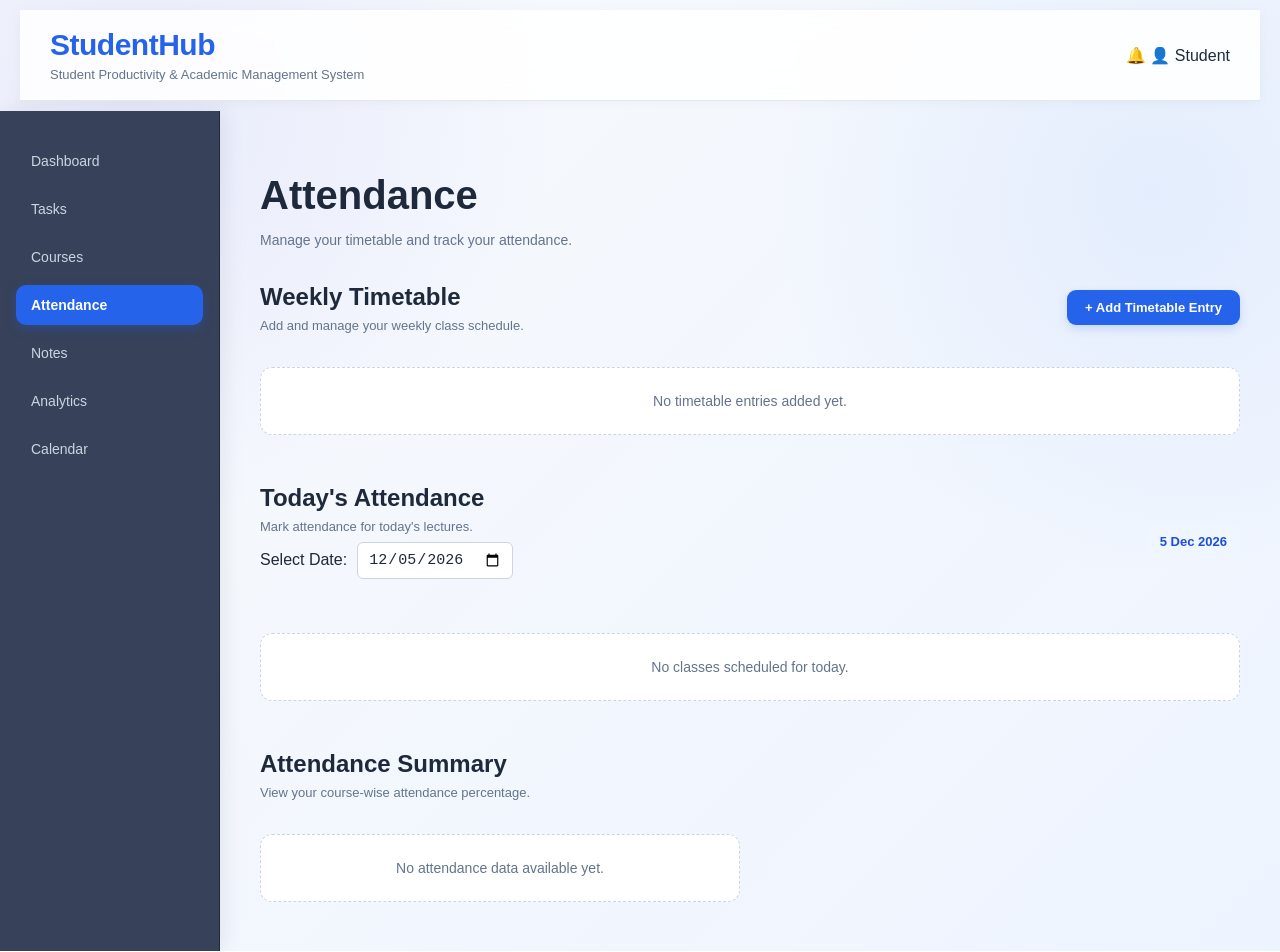
==== commit 990e194f: "done some modifications for activating calendar and analytics button" ====
--- a/attendance.html
+++ b/attendance.html
@@ -17,6 +17,11 @@
             <h1>StudentHub</h1>
             <p>Student Productivity & Academic Management System</p>
         </div>
+
+          <div class="user-area">
+            <span>🔔</span>
+            <span>👤 Student</span>
+        </div>
     </header>
 
     <!-- APP LAYOUT -->
@@ -54,19 +59,19 @@
                 </li>
 
                 <li>
-                    <a href="#" class="nav-link">
+                    <a href="notes.html" class="nav-link">
                         Notes
                     </a>
                 </li>
 
                 <li>
-                    <a href="#" class="nav-link">
+                    <a href="analytics.html" class="nav-link">
                         Analytics
                     </a>
                 </li>
 
                 <li>
-                    <a href="#" class="nav-link">
+                    <a href="calendar.html" class="nav-link">
                         Calendar
                     </a>
                 </li>
--- a/style.css
+++ b/style.css
@@ -1179,4 +1179,1791 @@
         padding: 16px;
     }
 
+}
+
+/* =========================
+   NOTES PAGE
+========================= */
+
+.notes-page {
+    width: 100%;
+}
+
+.notes-page-header {
+    margin-bottom: 20px;
+}
+
+.notes-page-header p {
+    margin-top: 6px;
+    color: #666;
+}
+
+/* NOTES TABS */
+
+.notes-tabs {
+    display: flex;
+    gap: 10px;
+    margin-bottom: 20px;
+    border-bottom: 1px solid #ddd;
+}
+
+.notes-tab {
+    border: none;
+    background: transparent;
+    padding: 10px 16px;
+    cursor: pointer;
+    font-size: 15px;
+    color: #666;
+    border-bottom: 2px solid transparent;
+}
+
+.notes-tab:hover {
+    color: #333;
+}
+
+.notes-tab.active {
+    color: #333;
+    border-bottom: 2px solid #333;
+    font-weight: 600;
+}
+
+/* NOTES SEARCH */
+
+.notes-toolbar {
+    margin-bottom: 20px;
+}
+
+#notes-search {
+    width: 100%;
+    max-width: 400px;
+    padding: 11px 14px;
+    border: 1px solid #ccc;
+    border-radius: 6px;
+    font-size: 14px;
+    box-sizing: border-box;
+}
+
+#notes-search:focus {
+    outline: none;
+    border-color: #666;
+}
+
+/* ADD NOTE BUTTON */
+
+#add-note-button {
+    border: none;
+    background: #333;
+    color: white;
+    padding: 10px 16px;
+    border-radius: 6px;
+    cursor: pointer;
+    font-size: 14px;
+}
+
+#add-note-button:hover {
+    background: #222;
+}
+
+/* NOTES CONTAINER */
+
+#notes-container {
+    display: grid;
+    grid-template-columns: repeat(2, minmax(0, 1fr));
+    gap: 18px;
+}
+
+/* NOTE CARD */
+
+.note-card {
+    background: #fff;
+    border: 1px solid #ddd;
+    border-radius: 8px;
+    padding: 18px;
+    box-sizing: border-box;
+}
+
+.note-card-header {
+    display: flex;
+    justify-content: space-between;
+    align-items: flex-start;
+    gap: 15px;
+}
+
+.note-card-header h3 {
+    margin: 0;
+    font-size: 18px;
+    color: #222;
+}
+
+/* NOTE ACTIONS */
+
+.note-actions {
+    display: flex;
+    gap: 8px;
+    flex-shrink: 0;
+}
+
+.note-actions button {
+    border: none;
+    padding: 6px 10px;
+    border-radius: 5px;
+    cursor: pointer;
+    font-size: 12px;
+}
+
+.note-edit-button {
+    background: #eee;
+    color: #333;
+}
+
+.note-edit-button:hover {
+    background: #ddd;
+}
+
+.note-delete-button {
+    background: #f1f1f1;
+    color: #b00020;
+}
+
+.note-delete-button:hover {
+    background: #e5e5e5;
+}
+
+/* NOTE META */
+
+.note-meta {
+    display: flex;
+    justify-content: space-between;
+    gap: 10px;
+    margin-top: 10px;
+    font-size: 12px;
+    color: #777;
+}
+
+/* NOTE CONTENT */
+
+.note-content {
+    margin-top: 15px;
+    color: #444;
+    line-height: 1.6;
+    white-space: pre-wrap;
+    word-break: break-word;
+}
+
+/* EMPTY NOTES */
+
+.empty-notes-message {
+    grid-column: 1 / -1;
+    text-align: center;
+    padding: 50px 20px;
+    border: 1px dashed #ccc;
+    border-radius: 8px;
+}
+
+.empty-notes-message h3 {
+    margin-bottom: 8px;
+    color: #333;
+}
+
+.empty-notes-message p {
+    color: #777;
+    margin: 0;
+}
+
+/* NOTE MODAL */
+
+.note-modal {
+    display: none;
+    position: fixed;
+    inset: 0;
+    background: rgba(0, 0, 0, 0.45);
+    justify-content: center;
+    align-items: center;
+    z-index: 1000;
+    padding: 20px;
+    box-sizing: border-box;
+}
+
+.note-modal-content {
+    width: 100%;
+    max-width: 600px;
+    max-height: 90vh;
+    overflow-y: auto;
+    background: #fff;
+    border-radius: 8px;
+    padding: 24px;
+    box-sizing: border-box;
+}
+
+#note-form {
+    display: flex;
+    flex-direction: column;
+    gap: 8px;
+}
+
+#note-form label {
+    margin-top: 8px;
+    font-size: 14px;
+    font-weight: 600;
+    color: #333;
+}
+
+#note-form input,
+#note-form select,
+#note-form textarea {
+    width: 100%;
+    box-sizing: border-box;
+    padding: 10px 12px;
+    border: 1px solid #ccc;
+    border-radius: 6px;
+    font-size: 14px;
+    font-family: inherit;
+}
+
+#note-form textarea {
+    resize: vertical;
+    min-height: 150px;
+}
+
+#note-form input:focus,
+#note-form select:focus,
+#note-form textarea:focus {
+    outline: none;
+    border-color: #666;
+}
+
+/* MODAL CLOSE BUTTON */
+
+#close-note-modal {
+    border: none;
+    background: transparent;
+    font-size: 26px;
+    cursor: pointer;
+    color: #555;
+    line-height: 1;
+}
+
+#close-note-modal:hover {
+    color: #111;
+}
+
+/* MODAL ACTIONS */
+
+.modal-actions {
+    display: flex;
+    justify-content: flex-end;
+    gap: 10px;
+    margin-top: 15px;
+}
+
+#cancel-note-button,
+#save-note-button {
+    border: none;
+    padding: 10px 16px;
+    border-radius: 6px;
+    cursor: pointer;
+    font-size: 14px;
+}
+
+#cancel-note-button {
+    background: #eee;
+    color: #333;
+}
+
+#save-note-button {
+    background: #333;
+    color: #fff;
+}
+
+#cancel-note-button:hover {
+    background: #ddd;
+}
+
+#save-note-button:hover {
+    background: #222;
+}
+
+/* NOTES RESPONSIVE */
+
+@media (max-width: 768px) {
+
+    #notes-container {
+        grid-template-columns: 1fr;
+    }
+
+    .notes-page-header {
+        flex-direction: column;
+        align-items: flex-start;
+        gap: 15px;
+    }
+
+    .notes-toolbar {
+        width: 100%;
+    }
+
+    #notes-search {
+        max-width: none;
+    }
+
+    .note-card-header {
+        flex-direction: column;
+    }
+}
+
+/* ========================================= */
+/* IMPROVED NOTES PAGE */
+/* ========================================= */
+
+.notes-page {
+    margin-top: 10px;
+}
+
+.notes-page-header {
+    align-items: flex-start;
+    margin-bottom: 28px;
+}
+
+.notes-page-header h2 {
+    margin-bottom: 7px;
+    font-size: 28px;
+    color: #111827;
+}
+
+.notes-page-header p {
+    margin: 0;
+    color: #6b7280;
+    font-size: 14px;
+}
+
+#add-note-button {
+    padding: 11px 20px;
+    border: none;
+    border-radius: 8px;
+    background: #2563eb;
+    color: #ffffff;
+    font-size: 14px;
+    font-weight: 600;
+    cursor: pointer;
+    box-shadow: 0 4px 10px rgba(37, 99, 235, 0.18);
+    transition: 0.2s ease;
+}
+
+#add-note-button:hover {
+    background: #1d4ed8;
+    transform: translateY(-1px);
+}
+
+
+/* ========================================= */
+/* NOTES TABS */
+/* ========================================= */
+
+.notes-tabs {
+    display: flex;
+    gap: 6px;
+    border-bottom: 1px solid #e5e7eb;
+    margin-bottom: 22px;
+}
+
+.notes-tab {
+    padding: 11px 20px;
+    border: none;
+    border-bottom: 2px solid transparent;
+    background: transparent;
+    color: #6b7280;
+    font-size: 14px;
+    font-weight: 500;
+    cursor: pointer;
+    transition: 0.2s ease;
+}
+
+.notes-tab:hover {
+    color: #2563eb;
+}
+
+.notes-tab.active {
+    color: #2563eb;
+    border-bottom-color: #2563eb;
+    font-weight: 600;
+}
+
+
+/* ========================================= */
+/* SEARCH */
+/* ========================================= */
+
+.notes-toolbar {
+    margin-bottom: 22px;
+}
+
+#notes-search {
+    width: 100%;
+    max-width: 520px;
+    box-sizing: border-box;
+    padding: 12px 15px;
+    border: 1px solid #d1d5db;
+    border-radius: 8px;
+    background: #ffffff;
+    color: #1f2937;
+    font-size: 14px;
+    outline: none;
+    transition: 0.2s ease;
+}
+
+#notes-search::placeholder {
+    color: #9ca3af;
+}
+
+#notes-search:focus {
+    border-color: #2563eb;
+    box-shadow: 0 0 0 3px rgba(37, 99, 235, 0.10);
+}
+
+
+/* ========================================= */
+/* NOTES GRID */
+/* ========================================= */
+
+#notes-container {
+    display: grid;
+    grid-template-columns: repeat(2, minmax(0, 1fr));
+    gap: 18px;
+    align-items: start;
+}
+
+
+/* ========================================= */
+/* NOTE CARD */
+/* ========================================= */
+
+.note-card {
+    position: relative;
+    padding: 20px;
+    border: 1px solid #e5e7eb;
+    border-radius: 12px;
+    background: #ffffff;
+    box-shadow: 0 3px 10px rgba(15, 23, 42, 0.05);
+    transition: 0.2s ease;
+}
+
+.note-card::before {
+    content: "";
+    position: absolute;
+    top: 0;
+    left: 0;
+    width: 100%;
+    height: 3px;
+    border-radius: 12px 12px 0 0;
+    background: #2563eb;
+}
+
+.note-card:hover {
+    border-color: #bfdbfe;
+    box-shadow: 0 8px 20px rgba(15, 23, 42, 0.08);
+    transform: translateY(-2px);
+}
+
+
+/* ========================================= */
+/* NOTE HEADER */
+/* ========================================= */
+
+.note-card-header {
+    display: flex;
+    align-items: flex-start;
+    justify-content: space-between;
+    gap: 15px;
+    margin-bottom: 12px;
+}
+
+.note-card-header h3 {
+    margin: 0;
+    font-size: 17px;
+    font-weight: 700;
+    color: #111827;
+    line-height: 1.4;
+}
+
+.note-actions {
+    display: flex;
+    gap: 7px;
+    flex-shrink: 0;
+}
+
+.note-edit-button,
+.note-delete-button {
+    padding: 6px 10px;
+    border-radius: 6px;
+    font-size: 12px;
+    cursor: pointer;
+    transition: 0.2s ease;
+}
+
+.note-edit-button {
+    border: 1px solid #dbeafe;
+    background: #eff6ff;
+    color: #2563eb;
+}
+
+.note-edit-button:hover {
+    background: #dbeafe;
+}
+
+.note-delete-button {
+    border: 1px solid #fee2e2;
+    background: #fef2f2;
+    color: #dc2626;
+}
+
+.note-delete-button:hover {
+    background: #fee2e2;
+}
+
+
+/* ========================================= */
+/* NOTE META */
+/* ========================================= */
+
+.note-meta {
+    display: flex;
+    align-items: center;
+    gap: 8px;
+    flex-wrap: wrap;
+    margin-bottom: 15px;
+    font-size: 12px;
+    color: #6b7280;
+}
+
+.note-meta span:first-child {
+    padding: 4px 9px;
+    border-radius: 20px;
+    background: #eff6ff;
+    color: #2563eb;
+    font-weight: 500;
+}
+
+.note-meta span:last-child {
+    margin-left: auto;
+    color: #9ca3af;
+}
+
+
+/* ========================================= */
+/* NOTE CONTENT */
+/* ========================================= */
+
+.note-content {
+    margin: 0;
+    padding-top: 14px;
+    border-top: 1px solid #f0f2f5;
+    color: #374151;
+    font-size: 14px;
+    line-height: 1.7;
+    white-space: pre-wrap;
+}
+
+
+/* ========================================= */
+/* EMPTY STATE */
+/* ========================================= */
+
+.empty-notes-message {
+    grid-column: 1 / -1;
+    padding: 55px 20px;
+    border: 1px dashed #d1d5db;
+    border-radius: 12px;
+    background: #f9fafb;
+    text-align: center;
+}
+
+.empty-notes-message h3 {
+    margin: 0 0 7px;
+    color: #374151;
+    font-size: 17px;
+}
+
+.empty-notes-message p {
+    margin: 0;
+    color: #9ca3af;
+    font-size: 14px;
+}
+
+
+/* ========================================= */
+/* NOTES MODAL */
+/* ========================================= */
+
+.note-modal {
+    position: fixed;
+    inset: 0;
+    display: none;
+    align-items: center;
+    justify-content: center;
+    padding: 20px;
+    background: rgba(15, 23, 42, 0.45);
+    z-index: 1000;
+}
+
+.note-modal-content {
+    width: 520px;
+    max-width: 100%;
+    max-height: 90vh;
+    overflow-y: auto;
+    padding: 26px;
+    border-radius: 12px;
+    background: #ffffff;
+    box-shadow: 0 20px 50px rgba(0, 0, 0, 0.18);
+}
+
+.note-modal .modal-header {
+    display: flex;
+    align-items: center;
+    justify-content: space-between;
+    margin-bottom: 20px;
+}
+
+.note-modal .modal-header h2 {
+    margin: 0;
+    color: #111827;
+    font-size: 21px;
+}
+
+#close-note-modal {
+    border: none;
+    background: transparent;
+    color: #6b7280;
+    font-size: 26px;
+    cursor: pointer;
+}
+
+#close-note-modal:hover {
+    color: #111827;
+}
+
+
+/* ========================================= */
+/* RESPONSIVE NOTES */
+/* ========================================= */
+
+@media (max-width: 850px) {
+    #notes-container {
+        grid-template-columns: 1fr;
+    }
+}
+
+@media (max-width: 600px) {
+    .notes-page-header {
+        gap: 15px;
+    }
+
+    #add-note-button {
+        padding: 9px 14px;
+    }
+
+    .note-card {
+        padding: 16px;
+    }
+
+    .note-card-header {
+        flex-direction: column;
+    }
+
+    .note-meta span:last-child {
+        margin-left: 0;
+    }
+}
+
+/* ========================================= */
+/* ANALYTICS PAGE */
+/* ========================================= */
+
+.analytics-dashboard {
+    padding-bottom: 50px;
+}
+
+
+.analytics-section {
+    margin-top: 28px;
+}
+
+
+.analytics-section-header {
+    margin-bottom: 16px;
+}
+
+
+.analytics-section-header h2 {
+    margin: 0 0 5px;
+    font-size: 22px;
+    color: #1f2937;
+}
+
+
+.analytics-section-header p {
+    margin: 0;
+    color: #6b7280;
+    font-size: 14px;
+}
+
+
+
+/* ========================================= */
+/* COMMON DONUT */
+/* ========================================= */
+
+.analytics-donut {
+    width: 180px;
+    height: 180px;
+
+    border-radius: 50%;
+
+    position: relative;
+
+    display: flex;
+    align-items: center;
+    justify-content: center;
+
+    flex-shrink: 0;
+}
+
+
+.analytics-donut::after {
+    content: "";
+
+    position: absolute;
+
+    width: 128px;
+    height: 128px;
+
+    border-radius: 50%;
+
+    background: #ffffff;
+}
+
+
+.donut-center {
+    position: relative;
+
+    z-index: 2;
+
+    display: flex;
+    flex-direction: column;
+
+    align-items: center;
+    justify-content: center;
+
+    text-align: center;
+}
+
+
+.donut-percentage {
+    font-size: 28px;
+    font-weight: 700;
+
+    color: #1f2937;
+}
+
+
+.donut-label {
+    margin-top: 3px;
+
+    font-size: 12px;
+
+    color: #6b7280;
+}
+
+
+
+/* ========================================= */
+/* TASK ANALYTICS */
+/* ========================================= */
+
+.task-analytics-card {
+    background: #ffffff;
+
+    border: 1px solid #e5e7eb;
+
+    border-radius: 12px;
+
+    padding: 28px;
+
+    display: flex;
+
+    align-items: center;
+
+    gap: 55px;
+
+    box-shadow: 0 2px 8px rgba(0, 0, 0, 0.04);
+}
+
+
+.task-donut {
+    background:
+        conic-gradient(
+            #2563eb 0deg,
+            #2563eb var(--completed-angle),
+            #e5e7eb var(--completed-angle),
+            #e5e7eb 360deg
+        );
+}
+
+
+.task-chart-wrapper {
+    display: flex;
+
+    justify-content: center;
+    align-items: center;
+
+    min-width: 180px;
+}
+
+
+.task-analytics-details {
+    width: 100%;
+
+    max-width: 360px;
+}
+
+
+.analytics-stat-row {
+    display: flex;
+
+    align-items: center;
+    justify-content: space-between;
+
+    padding: 15px 0;
+
+    border-bottom: 1px solid #f0f0f0;
+}
+
+
+.analytics-stat-info {
+    display: flex;
+
+    align-items: center;
+
+    gap: 10px;
+
+    color: #374151;
+
+    font-size: 15px;
+}
+
+
+.analytics-stat-row strong {
+    font-size: 18px;
+
+    color: #111827;
+}
+
+
+.legend-dot {
+    width: 10px;
+    height: 10px;
+
+    border-radius: 50%;
+
+    display: inline-block;
+}
+
+
+.completed-dot {
+    background: #2563eb;
+}
+
+
+.incomplete-dot {
+    background: #e5e7eb;
+
+    border: 1px solid #cbd5e1;
+}
+
+
+.task-total-info {
+    margin-top: 18px;
+
+    color: #6b7280;
+
+    font-size: 14px;
+}
+
+
+.task-total-info strong {
+    color: #1f2937;
+}
+
+
+
+/* ========================================= */
+/* COURSE OVERVIEW */
+/* ========================================= */
+
+.course-overview-grid {
+    display: grid;
+
+    grid-template-columns:
+        repeat(3, 1fr);
+
+    gap: 18px;
+}
+
+
+.overview-card {
+    background: #ffffff;
+
+    border: 1px solid #e5e7eb;
+
+    border-radius: 10px;
+
+    padding: 20px;
+
+    display: flex;
+
+    align-items: center;
+
+    gap: 15px;
+
+    box-shadow:
+        0 2px 8px rgba(0, 0, 0, 0.04);
+}
+
+
+.overview-card-icon {
+    width: 44px;
+    height: 44px;
+
+    border-radius: 9px;
+
+    background: #eff6ff;
+
+    display: flex;
+
+    align-items: center;
+    justify-content: center;
+
+    font-size: 20px;
+}
+
+
+.overview-card-label {
+    display: block;
+
+    color: #6b7280;
+
+    font-size: 13px;
+
+    margin-bottom: 5px;
+}
+
+
+.overview-card-value {
+    display: block;
+
+    color: #111827;
+
+    font-size: 25px;
+
+    font-weight: 700;
+}
+
+
+
+/* ========================================= */
+/* ATTENDANCE ANALYTICS */
+/* ========================================= */
+
+.attendance-analytics-grid {
+    display: grid;
+
+    grid-template-columns:
+        repeat(auto-fit, minmax(180px, 1fr));
+
+    gap: 22px;
+
+    background: #ffffff;
+
+    border: 1px solid #e5e7eb;
+
+    border-radius: 12px;
+
+    padding: 28px;
+
+    box-shadow:
+        0 2px 8px rgba(0, 0, 0, 0.04);
+}
+
+
+.attendance-circle-item {
+    display: flex;
+
+    flex-direction: column;
+
+    align-items: center;
+
+    text-align: center;
+
+    padding: 10px;
+}
+
+
+.attendance-donut {
+    width: 145px;
+    height: 145px;
+}
+
+
+.attendance-donut::after {
+    width: 104px;
+    height: 104px;
+}
+
+
+.attendance-donut .donut-percentage {
+    font-size: 24px;
+}
+
+
+.attendance-good {
+    background:
+        conic-gradient(
+            #2563eb 0deg,
+            #2563eb var(--attendance-angle),
+            #e5e7eb var(--attendance-angle),
+            #e5e7eb 360deg
+        );
+}
+
+
+.attendance-low {
+    background:
+        conic-gradient(
+            #dc2626 0deg,
+            #dc2626 var(--attendance-angle),
+            #e5e7eb var(--attendance-angle),
+            #e5e7eb 360deg
+        );
+}
+
+
+.no-attendance {
+    background:
+        conic-gradient(
+            #d1d5db 0deg,
+            #d1d5db 360deg
+        );
+}
+
+
+.attendance-course-name {
+    margin: 14px 0 4px;
+
+    font-size: 15px;
+
+    font-weight: 600;
+
+    color: #1f2937;
+
+    max-width: 170px;
+}
+
+
+.attendance-class-info {
+    margin: 0;
+
+    font-size: 12px;
+
+    color: #6b7280;
+}
+
+
+
+/* ========================================= */
+/* NOTES ANALYTICS */
+/* ========================================= */
+
+.notes-analytics-card {
+    background: #ffffff;
+
+    border: 1px solid #e5e7eb;
+
+    border-radius: 12px;
+
+    padding: 28px;
+
+    display: grid;
+
+    grid-template-columns:
+        0.8fr 1.2fr;
+
+    align-items: center;
+
+    gap: 40px;
+
+    box-shadow:
+        0 2px 8px rgba(0, 0, 0, 0.04);
+}
+
+
+.total-notes-card {
+    min-height: 180px;
+
+    border: 1px solid #e5e7eb;
+
+    border-radius: 10px;
+
+    display: flex;
+
+    flex-direction: column;
+
+    justify-content: center;
+
+    align-items: center;
+
+    background: #f8fafc;
+}
+
+
+.notes-card-label {
+    color: #6b7280;
+
+    font-size: 15px;
+
+    margin-bottom: 8px;
+}
+
+
+.total-notes-number {
+    color: #111827;
+
+    font-size: 48px;
+
+    line-height: 1;
+
+    font-weight: 700;
+}
+
+
+.notes-chart-area {
+    display: flex;
+
+    align-items: center;
+
+    justify-content: center;
+
+    gap: 45px;
+}
+
+
+.notes-donut {
+    background:
+        conic-gradient(
+            #2563eb 0deg,
+            #2563eb var(--subject-angle),
+            #93c5fd var(--subject-angle),
+            #93c5fd 360deg
+        );
+}
+
+
+.notes-donut.no-notes {
+    background:
+        conic-gradient(
+            #e5e7eb 0deg,
+            #e5e7eb 360deg
+        );
+}
+
+
+.notes-legend {
+    min-width: 150px;
+}
+
+
+.notes-legend-row {
+    display: flex;
+
+    align-items: center;
+
+    justify-content: space-between;
+
+    gap: 30px;
+
+    padding: 13px 0;
+
+    border-bottom: 1px solid #f0f0f0;
+}
+
+
+.notes-legend-row strong {
+    color: #111827;
+
+    font-size: 17px;
+}
+
+
+.subject-dot {
+    background: #2563eb;
+}
+
+
+.personal-dot {
+    background: #93c5fd;
+}
+
+
+
+/* ========================================= */
+/* EMPTY STATE */
+/* ========================================= */
+
+.analytics-empty-state {
+    grid-column: 1 / -1;
+
+    text-align: center;
+
+    padding: 30px;
+
+    color: #6b7280;
+
+    font-size: 14px;
+}
+
+
+
+/* ========================================= */
+/* RESPONSIVE DESIGN */
+/* ========================================= */
+
+@media (max-width: 900px) {
+
+
+    .task-analytics-card {
+        gap: 30px;
+    }
+
+
+    .notes-analytics-card {
+        grid-template-columns: 1fr;
+    }
+
+
+    .course-overview-grid {
+        grid-template-columns:
+            1fr;
+    }
+
+}
+
+
+
+@media (max-width: 650px) {
+
+
+    .task-analytics-card {
+        flex-direction: column;
+
+        text-align: center;
+    }
+
+
+    .task-analytics-details {
+        width: 100%;
+    }
+
+
+    .notes-chart-area {
+        flex-direction: column;
+
+        gap: 25px;
+    }
+
+
+    .attendance-analytics-grid {
+        grid-template-columns:
+            repeat(2, 1fr);
+
+        padding: 20px;
+    }
+
+}
+
+
+
+@media (max-width: 450px) {
+
+
+    .attendance-analytics-grid {
+        grid-template-columns:
+            1fr;
+    }
+
+}
+
+
+/* ========================================= */
+/* CALENDAR PAGE */
+/* ========================================= */
+
+.calendar-section {
+    display: grid;
+    grid-template-columns: 2fr 1fr;
+    gap: 24px;
+    margin-top: 28px;
+}
+
+.calendar-card,
+.upcoming-events-card {
+    background: #ffffff;
+    border: 1px solid #e5e7eb;
+    border-radius: 12px;
+    padding: 24px;
+    box-shadow: 0 2px 8px rgba(0, 0, 0, 0.04);
+}
+
+
+/* ========================================= */
+/* CALENDAR HEADER */
+/* ========================================= */
+
+.calendar-header {
+    display: flex;
+    align-items: center;
+    justify-content: space-between;
+    margin-bottom: 15px;
+}
+
+.calendar-header h2 {
+    margin: 0;
+    font-size: 21px;
+    color: #1f2937;
+}
+
+.calendar-nav-button {
+    width: 38px;
+    height: 38px;
+    border: 1px solid #dbe2ea;
+    border-radius: 7px;
+    background: #ffffff;
+    color: #374151;
+    font-size: 25px;
+    cursor: pointer;
+}
+
+.calendar-nav-button:hover {
+    background: #eff6ff;
+    border-color: #93c5fd;
+    color: #2563eb;
+}
+
+
+/* ========================================= */
+/* TODAY BUTTON */
+/* ========================================= */
+
+.calendar-today-container {
+    display: flex;
+    justify-content: flex-end;
+    margin-bottom: 18px;
+}
+
+.calendar-today-button {
+    padding: 7px 14px;
+    border: 1px solid #dbe2ea;
+    border-radius: 6px;
+    background: #ffffff;
+    color: #2563eb;
+    font-size: 13px;
+    cursor: pointer;
+}
+
+.calendar-today-button:hover {
+    background: #eff6ff;
+}
+
+
+/* ========================================= */
+/* WEEK DAYS */
+/* ========================================= */
+
+.calendar-weekdays {
+    display: grid;
+    grid-template-columns: repeat(7, 1fr);
+    gap: 6px;
+    margin-bottom: 6px;
+}
+
+.calendar-weekdays div {
+    text-align: center;
+    padding: 8px 4px;
+    color: #6b7280;
+    font-size: 13px;
+    font-weight: 600;
+}
+
+
+/* ========================================= */
+/* CALENDAR GRID */
+/* ========================================= */
+
+.calendar-grid {
+    display: grid;
+    grid-template-columns: repeat(7, 1fr);
+    gap: 6px;
+}
+
+.calendar-date {
+    min-height: 68px;
+    border: 1px solid #edf0f3;
+    border-radius: 7px;
+    background: #ffffff;
+    position: relative;
+    display: flex;
+    align-items: flex-start;
+    justify-content: center;
+    padding-top: 10px;
+    cursor: pointer;
+    transition: 0.2s ease;
+}
+
+.calendar-date:hover {
+    background: #f8fafc;
+    border-color: #93c5fd;
+}
+
+.calendar-date.empty {
+    border: none;
+    background: transparent;
+    cursor: default;
+}
+
+.calendar-date.empty:hover {
+    background: transparent;
+}
+
+.calendar-day-number {
+    font-size: 14px;
+    color: #374151;
+}
+
+
+/* ========================================= */
+/* TODAY & SELECTED DATE */
+/* ========================================= */
+
+.today-date-cell {
+    background: #eff6ff;
+    border-color: #60a5fa;
+}
+
+.today-date-cell .calendar-day-number {
+    color: #2563eb;
+    font-weight: 700;
+}
+
+.selected-date-cell {
+    border: 2px solid #2563eb;
+}
+
+
+/* ========================================= */
+/* EVENT DOT */
+/* ========================================= */
+
+.calendar-event-dot {
+    position: absolute;
+    bottom: 8px;
+    width: 6px;
+    height: 6px;
+    border-radius: 50%;
+    background: #2563eb;
+}
+
+
+/* ========================================= */
+/* UPCOMING EVENTS */
+/* ========================================= */
+
+.calendar-section-heading h2 {
+    margin: 0 0 5px;
+    font-size: 20px;
+    color: #1f2937;
+}
+
+.calendar-section-heading p {
+    margin: 0 0 20px;
+    font-size: 13px;
+    color: #6b7280;
+}
+
+.upcoming-events-list {
+    display: flex;
+    flex-direction: column;
+    gap: 12px;
+}
+
+.upcoming-event-item {
+    display: flex;
+    align-items: center;
+    gap: 13px;
+    padding: 12px;
+    border: 1px solid #edf0f3;
+    border-radius: 8px;
+}
+
+.upcoming-event-date {
+    min-width: 45px;
+    text-align: center;
+    padding: 7px;
+    border-radius: 7px;
+    background: #eff6ff;
+}
+
+.upcoming-event-date strong {
+    display: block;
+    font-size: 18px;
+    color: #2563eb;
+}
+
+.upcoming-event-date span {
+    font-size: 11px;
+    color: #6b7280;
+}
+
+.upcoming-event-info h3 {
+    margin: 0 0 4px;
+    font-size: 14px;
+    color: #1f2937;
+}
+
+.upcoming-event-info p {
+    margin: 0;
+    font-size: 12px;
+    color: #6b7280;
+}
+
+
+/* ========================================= */
+/* MODAL */
+/* ========================================= */
+
+.calendar-modal {
+    position: fixed;
+    inset: 0;
+    background: rgba(15, 23, 42, 0.45);
+    display: none;
+    align-items: center;
+    justify-content: center;
+    z-index: 1000;
+    padding: 20px;
+}
+
+.calendar-modal.show {
+    display: flex;
+}
+
+.calendar-modal-content {
+    width: 460px;
+    max-width: 100%;
+    max-height: 90vh;
+    overflow-y: auto;
+    background: #ffffff;
+    border-radius: 12px;
+    padding: 25px;
+    box-shadow: 0 20px 50px rgba(0, 0, 0, 0.2);
+}
+
+.calendar-modal-header {
+    display: flex;
+    justify-content: space-between;
+    align-items: center;
+    margin-bottom: 22px;
+}
+
+.calendar-modal-header h2 {
+    margin: 0;
+    font-size: 21px;
+    color: #1f2937;
+}
+
+.calendar-close-button {
+    border: none;
+    background: transparent;
+    font-size: 28px;
+    color: #6b7280;
+    cursor: pointer;
+}
+
+.calendar-close-button:hover {
+    color: #111827;
+}
+
+
+/* ========================================= */
+/* EVENT FORM */
+/* ========================================= */
+
+#event-form {
+    display: flex;
+    flex-direction: column;
+    gap: 9px;
+}
+
+#event-form label {
+    margin-top: 7px;
+    font-size: 14px;
+    font-weight: 600;
+    color: #374151;
+}
+
+#event-form input,
+#event-form textarea,
+#event-form select {
+    width: 100%;
+    box-sizing: border-box;
+    padding: 11px 12px;
+    border: 1px solid #d1d5db;
+    border-radius: 7px;
+    background: #ffffff;
+    color: #1f2937;
+    font-size: 14px;
+    outline: none;
+}
+
+#event-form input:focus,
+#event-form textarea:focus,
+#event-form select:focus {
+    border-color: #2563eb;
+    box-shadow: 0 0 0 2px rgba(37, 99, 235, 0.12);
+}
+
+
+/* ========================================= */
+/* MODAL BUTTONS */
+/* ========================================= */
+
+.calendar-modal-actions {
+    display: flex;
+    justify-content: flex-end;
+    gap: 10px;
+    margin-top: 20px;
+}
+
+.calendar-modal-actions button,
+.calendar-primary-button {
+    padding: 9px 16px;
+    border-radius: 7px;
+    cursor: pointer;
+    font-size: 14px;
+}
+
+.calendar-modal-actions button:first-child {
+    border: 1px solid #d1d5db;
+    background: #ffffff;
+    color: #374151;
+}
+
+.calendar-modal-actions button:last-child,
+.calendar-primary-button {
+    border: 1px solid #2563eb;
+    background: #2563eb;
+    color: #ffffff;
+}
+
+.calendar-modal-actions button:last-child:hover,
+.calendar-primary-button:hover {
+    background: #1d4ed8;
+}
+
+
+/* ========================================= */
+/* SELECTED DATE EVENTS */
+/* ========================================= */
+
+.selected-date-events {
+    display: flex;
+    flex-direction: column;
+    gap: 12px;
+    margin-bottom: 18px;
+}
+
+.selected-event-item {
+    border: 1px solid #e5e7eb;
+    border-radius: 8px;
+    padding: 13px;
+}
+
+.selected-event-info h3 {
+    margin: 0 0 5px;
+    font-size: 15px;
+    color: #1f2937;
+}
+
+.selected-event-info p {
+    margin: 0 0 7px;
+    font-size: 13px;
+    color: #6b7280;
+}
+
+.selected-event-info span {
+    font-size: 12px;
+    color: #2563eb;
+}
+
+.selected-event-actions {
+    display: flex;
+    gap: 8px;
+    margin-top: 12px;
+}
+
+.selected-event-actions button {
+    padding: 6px 10px;
+    border-radius: 6px;
+    font-size: 12px;
+    cursor: pointer;
+}
+
+.edit-calendar-event {
+    background: #eff6ff;
+    color: #2563eb;
+    border: 1px solid #bfdbfe;
+}
+
+.delete-calendar-event {
+    background: #fef2f2;
+    color: #dc2626;
+    border: 1px solid #fecaca;
+}
+
+.calendar-empty-message {
+    margin: 0;
+    padding: 20px 0;
+    text-align: center;
+    color: #6b7280;
+    font-size: 14px;
+}
+
+
+/* ========================================= */
+/* RESPONSIVE DESIGN */
+/* ========================================= */
+
+@media (max-width: 900px) {
+    .calendar-section {
+        grid-template-columns: 1fr;
+    }
+}
+
+@media (max-width: 600px) {
+    .calendar-card,
+    .upcoming-events-card {
+        padding: 16px;
+    }
+
+    .calendar-date {
+        min-height: 55px;
+    }
+
+    .calendar-weekdays div {
+        font-size: 11px;
+    }
 }
